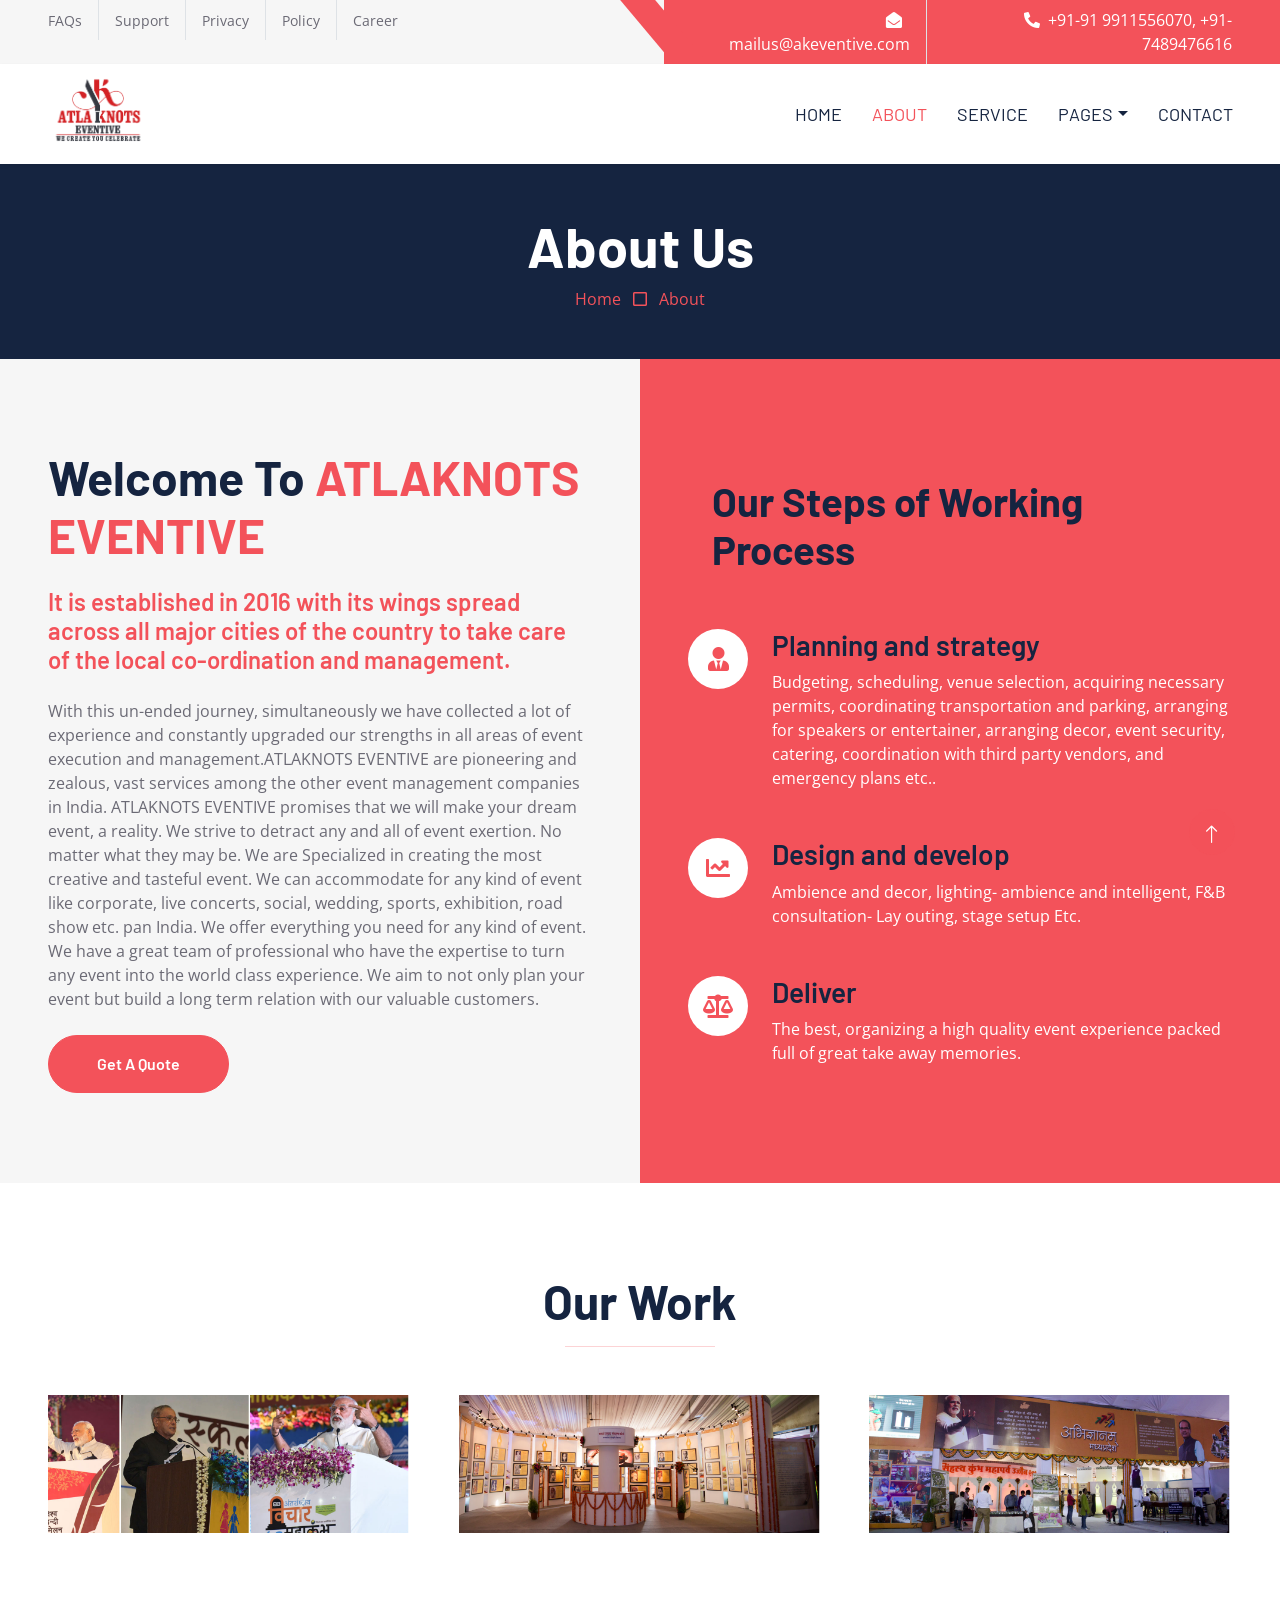
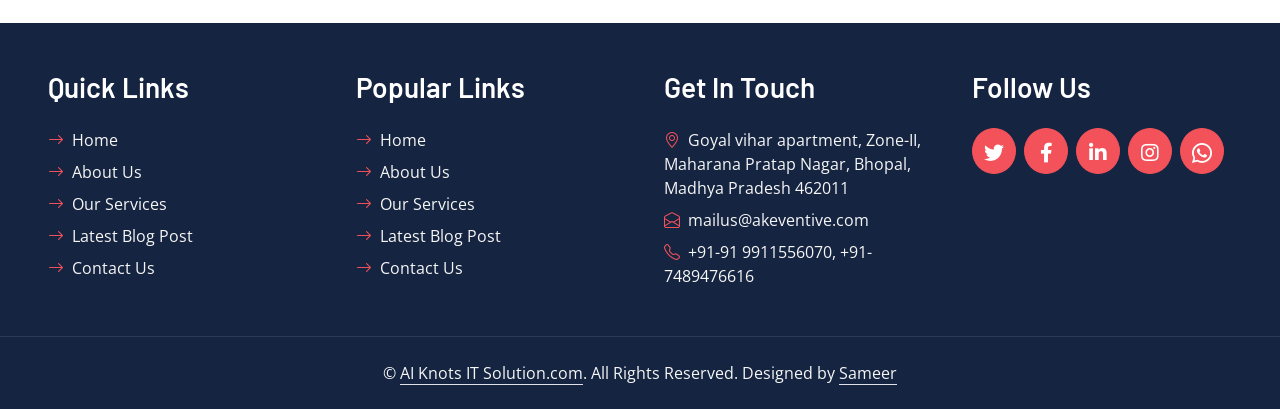
==== about.html @ cf71bf7d "task" ====
<!DOCTYPE html>
<html lang="en">

<head>
    <meta charset="utf-8">
   
    <title>ATLAKNOTS EVENTIVE</title>

    <meta content="width=device-width, initial-scale=1.0" name="viewport">
    
    <!-- Favicon -->
    <link rel="icon" type="image/x-icon" href="img/logo/eventive logo.png">

    <!-- Google Web Fonts -->
    <link rel="preconnect" href="https://fonts.googleapis.com">
    <link rel="preconnect" href="https://fonts.gstatic.com" crossorigin>
    <link href="https://fonts.googleapis.com/css2?family=Barlow:wght@500;600;700&family=Open+Sans:wght@400;600&display=swap" rel="stylesheet"> 

    <!-- Icon Font Stylesheet -->
    <link href="https://cdnjs.cloudflare.com/ajax/libs/font-awesome/5.10.0/css/all.min.css" rel="stylesheet">
    <link href="https://cdn.jsdelivr.net/npm/bootstrap-icons@1.4.1/font/bootstrap-icons.css" rel="stylesheet">

    <!-- Libraries Stylesheet -->
    <link href="lib/owlcarousel/assets/owl.carousel.min.css" rel="stylesheet">

    <!-- Customized Bootstrap Stylesheet -->
    <link href="css/bootstrap.min.css" rel="stylesheet">

    <!-- Template Stylesheet -->
    <link href="css/style.css" rel="stylesheet">
</head>

<div>
    <!-- Topbar Start -->
    <div class="container-fluid bg-secondary ps-5 pe-0 d-none d-lg-block">
        <div class="row gx-0">
            <div class="col-md-6 text-center text-lg-start mb-2 mb-lg-0">
                <div class="d-inline-flex align-items-center">
                    <a class="text-body py-2 pe-3 border-end" href=""><small>FAQs</small></a>
                    <a class="text-body py-2 px-3 border-end" href=""><small>Support</small></a>
                    <a class="text-body py-2 px-3 border-end" href=""><small>Privacy</small></a>
                    <a class="text-body py-2 px-3 border-end" href=""><small>Policy</small></a>
                    <a class="text-body py-2 ps-3" href=""><small>Career</small></a>
                </div>
            </div>
            <div class="col-md-6 text-center text-lg-end">
                <div class="position-relative d-inline-flex align-items-center bg-primary text-white top-shape px-5">
                    <div class="me-3 pe-3 border-end py-2">
                        <p class="m-0"><i class="fa fa-envelope-open me-2"></i>mailus@akeventive.com</p>
                    </div>
                    <div class="py-2">
                        <p class="m-0"><i class="fa fa-phone-alt me-2"></i>+91-91 9911556070,  +91-7489476616</p>
                    </div>
                </div>
            </div>
        </div>
    </div>
    <!-- Topbar End -->

 <!-- Navbar Start -->
 <nav class="navbar navbar-expand-lg bg-white navbar-light shadow-sm px-5 py-3 py-lg-0">
    <a href="index.html" class="navbar-brand p-0">
        <!-- color -->
        <h1 class="m-0 text-uppercase text-primary"><img src="img/logo/eventive logo.png" alt="Logo" height="100px" width="100px">
            <i class=" text-primary me-2"></i></h1>
    </a>
    <button class="navbar-toggler" type="button" data-bs-toggle="collapse" data-bs-target="#navbarCollapse">
        <span class="navbar-toggler-icon"></span>
    </button>
    <div class="collapse navbar-collapse" id="navbarCollapse">
        <div class="navbar-nav ms-auto py-0 me-n3">
            <a href="index.html" class="nav-item nav-link">Home</a>
            <a href="about.html" class="nav-item nav-link active">About</a>
            <a href="service.html" class="nav-item nav-link">Service</a>
            <div class="nav-item dropdown">
                <a href="#" class="nav-link dropdown-toggle" data-bs-toggle="dropdown">Pages</a>
                <div class="dropdown-menu m-0">
                    <a href="blog.html" class="dropdown-item">Blog Grid</a>
                    <a href="detail.html" class="dropdown-item">Blog Detail</a>
                    <a href="feature.html" class="dropdown-item">Features</a>
                    <a href="quote.html" class="dropdown-item">Quote Form</a>
                    <!-- <a href="team.html" class="dropdown-item">The Team</a> -->
                    <!-- <a href="testimonial.html" class="dropdown-item">Testimonial</a> -->
                </div>
            </div>
            <a href="contact.html" class="nav-item nav-link">Contact</a>
        </div>
    </div>
</nav>
<!-- Navbar End -->



    <!-- Page Header Start -->
    <div class="container-fluid bg-dark p-5">
        <div class="row">
            <div class="col-12 text-center">
                <h1 class="display-4 text-white">About Us</h1>
                <a href="">Home</a>
                <i class="far fa-square text-primary px-2"></i>
                <a href="">About</a>
            </div>
        </div>
    </div>
    <!-- Page Header End -->


    <!-- About Start -->
    <div class="container-fluid bg-secondary p-0">
        <div class="row g-0">
            <div class="col-lg-6 py-6 px-5">
                <h1 class="display-5 mb-4">Welcome To <span class="text-primary">ATLAKNOTS EVENTIVE</span></h1>
                <h4 class="text-primary mb-4">  It is established in 2016 with its wings spread across all major cities of the country to take care of the local co-ordination and management. </h4>
                <p class="mb-4"> With this un-ended journey, simultaneously we have collected a lot of experience and constantly upgraded our strengths in all areas of event execution and management.ATLAKNOTS EVENTIVE are pioneering and zealous, vast services among the other event management companies in India. ATLAKNOTS EVENTIVE promises that we will make your dream event, a reality. We strive to detract any and all of event exertion. No matter what they may be. We are Specialized in creating the most creative and tasteful event. We can accommodate for any kind of event like corporate, live concerts, social, wedding, sports, exhibition, road show etc. pan India. We offer everything you need for any kind of event. We have a great team of professional who have the expertise to turn any event into the world class experience. We aim to not only plan your event but build a long term relation with our valuable customers.
                    </p>
                <a href="" class="btn btn-primary py-md-3 px-md-5 rounded-pill">Get A Quote</a>
            </div>
            <div class="col-lg-6">
                <div class="h-100 d-flex flex-column justify-content-center bg-primary p-5">
                    <div class="d-flex text-white mb-5">
                       
                        <div class="ps-4">
                            <h1>Our Steps of Working Process</h1>
                            
                        </div>
                    </div>
                    <div class="d-flex text-white mb-5">
                        <div class="d-flex flex-shrink-0 align-items-center justify-content-center bg-white text-primary rounded-circle mx-auto mb-4" style="width: 60px; height: 60px;">
                            <i class="fa fa-user-tie fs-4"></i>
                        </div>
                        <div class="ps-4">
                            <h3>Planning and strategy</h3>
                            <p class="mb-0">Budgeting, scheduling, venue selection, acquiring necessary permits, coordinating transportation and parking, arranging for speakers or entertainer, arranging decor, event security, catering, coordination with third party vendors, and emergency plans etc..</p>
                        </div>
                    </div>
                    <div class="d-flex text-white mb-5">
                        <div class="d-flex flex-shrink-0 align-items-center justify-content-center bg-white text-primary rounded-circle mx-auto mb-4" style="width: 60px; height: 60px;">
                            <i class="fa fa-chart-line fs-4"></i>
                        </div>
                        <div class="ps-4">
                            <h3>Design and develop</h3>
                            <p class="mb-0">Ambience and decor, lighting- ambience and intelligent, F&B consultation- Lay outing, stage setup Etc.</p>
                        </div>
                    </div>
                    <div class="d-flex text-white">
                        <div class="d-flex flex-shrink-0 align-items-center justify-content-center bg-white text-primary rounded-circle mx-auto mb-4" style="width: 60px; height: 60px;">
                            <i class="fa fa-balance-scale fs-4"></i>
                        </div>
                        <div class="ps-4">
                            <h3>Deliver</h3>
                            <p class="mb-0">The best, organizing a high quality event experience packed full of great take away memories.</p>
                        </div>
                    </div>
                </div>
            </div>
        </div>
    </div>
    <!-- About End -->


    <!-- Team Start -->
    <div class="container-fluid py-6 px-5">
        <div class="text-center mx-auto mb-5" style="max-width: 600px;">
            <h1 class="display-5 mb-0">Our Work</h1>
            <hr class="w-25 mx-auto bg-primary">
        </div>
        <div class="row g-5">
            <div class="col-lg-4">
                <div class="team-item position-relative overflow-hidden">
                    <img class="img-fluid w-100" src="img/team-1.jpg" alt="">
                    
                </div>
            </div>
            <div class="col-lg-4">
                <div class="team-item position-relative overflow-hidden">
                    <img class="img-fluid w-100" src="img/team-2.jpg" alt="">
                   
                </div>
            </div>
            <div class="col-lg-4">
                <div class="team-item position-relative overflow-hidden">
                    <img class="img-fluid w-100" src="img/team-3.jpg" alt="">
                   
                </div>
            </div>
        </div>
    </div>
    <!-- Team End -->
    

    <!-- Footer Start -->
     <div class="container-fluid bg-dark text-secondary p-5 px-sm-3 px-lg-5">
        <div class="row g-5">
            <div class="col-lg-3 col-md-6">
                <h3 class="text-white mb-4">Quick Links</h3>
                <div class="d-flex flex-column justify-content-start">
                    <a class="text-secondary mb-2" href="#"><i class="bi bi-arrow-right text-primary me-2"></i>Home</a>
                    <a class="text-secondary mb-2" href="#"><i class="bi bi-arrow-right text-primary me-2"></i>About Us</a>
                    <a class="text-secondary mb-2" href="#"><i class="bi bi-arrow-right text-primary me-2"></i>Our Services</a>
                    <a class="text-secondary mb-2" href="#"><i class="bi bi-arrow-right text-primary me-2"></i>Latest Blog Post</a>
                    <a class="text-secondary" href="#"><i class="bi bi-arrow-right text-primary me-2"></i>Contact Us</a>
                </div>
            </div>
            <div class="col-lg-3 col-md-6">
                <h3 class="text-white mb-4">Popular Links</h3>
                <div class="d-flex flex-column justify-content-start">
                    <a class="text-secondary mb-2" href="#"><i class="bi bi-arrow-right text-primary me-2"></i>Home</a>
                    <a class="text-secondary mb-2" href="#"><i class="bi bi-arrow-right text-primary me-2"></i>About Us</a>
                    <a class="text-secondary mb-2" href="#"><i class="bi bi-arrow-right text-primary me-2"></i>Our Services</a>
                    <a class="text-secondary mb-2" href="#"><i class="bi bi-arrow-right text-primary me-2"></i>Latest Blog Post</a>
                    <a class="text-secondary" href="#"><i class="bi bi-arrow-right text-primary me-2"></i>Contact Us</a>
                </div>
            </div>
            <div class="col-lg-3 col-md-6">
                <h3 class="text-white mb-4">Get In Touch</h3>
                <p class="mb-2"><i class="bi bi-geo-alt text-primary me-2"></i>Goyal vihar apartment, Zone-II, Maharana Pratap Nagar, Bhopal, Madhya Pradesh 462011</p>
                <p class="mb-2"><i class="bi bi-envelope-open text-primary me-2"></i>mailus@akeventive.com</p>
                <p class="mb-0"><i class="bi bi-telephone text-primary me-2"></i>+91-91 9911556070, +91-7489476616</p>
            </div>
            <div class="col-lg-3 col-md-6">
                <h3 class="text-white mb-4">Follow Us</h3>
                <div class="d-flex">
                    <a class="btn btn-lg btn-primary btn-lg-square rounded-circle me-2" href="https://x.com/AKEventive?t=IbPbXKBe7FyrYY1cG4PMDA&s=01"><i class="fab fa-twitter fw-normal"></i></a>
                    <a class="btn btn-lg btn-primary btn-lg-square rounded-circle me-2" href=" https://www.facebook.com/profile.php?id=61555840487073&mibextid=ZbWKwL"><i class="fab fa-facebook-f fw-normal"></i></a>
                    <a class="btn btn-lg btn-primary btn-lg-square rounded-circle me-2" href="https://www.linkedin.com/in/atlaknots-eventive-129ba02b2"><i class="fab fa-linkedin-in fw-normal"></i></a>
                    <a class="btn btn-lg btn-primary btn-lg-square rounded-circle me-2" href="https://www.instagram.com/atlaknotseventive/"><i class="fab fa-instagram fw-normal"></i></a> 
                    <a class="btn btn-lg btn-primary btn-lg-square rounded-circle me-2" href="https://wa.me/91 9911556070?text="><i class="bi bi-whatsapp fw-normal"></i></a>
                </div>
            </div>
        </div>
    </div>
    <div class="container-fluid bg-dark text-secondary text-center border-top py-4 px-5" style="border-color: rgba(256, 256, 256, .1) !important;">
        <p class="m-0">&copy; <a class="text-secondary border-bottom" href="https://aiknotsit.com">AI Knots IT Solution.com</a>. All Rights Reserved. Designed by <a class="text-secondary border-bottom" href="samudd246@gmail.com">Sameer</a></p>
    </div>
    <!-- Footer End -->


    <!-- Back to Top -->
    <a href="#" class="btn btn-lg btn-primary btn-lg-square rounded-circle back-to-top"><i class="bi bi-arrow-up"></i></a>


    <!-- JavaScript Libraries -->
    <script src="https://code.jquery.com/jquery-3.4.1.min.js"></script>
    <script src="https://cdn.jsdelivr.net/npm/bootstrap@5.0.0/dist/js/bootstrap.bundle.min.js"></script>
    <script src="lib/easing/easing.min.js"></script>
    <script src="lib/waypoints/waypoints.min.js"></script>
    <script src="lib/owlcarousel/owl.carousel.min.js"></script>

    <!-- Template Javascript -->
    <script src="js/main.js"></script>
</body>

</html>
---- css/style.css ----
/********** Template CSS **********/
:root {
    --primary: #F3525A;
    --secondary: #F6F6F6;
    --light: #FFFFFF;
    --dark: #152440;
}







/* Image Animation & Fix */
.image-zoom {
    transition: all 0.8s ease;
    transform: scale(1.05);
}

.image-zoom:hover {
    transform: scale(1.12);
    filter: brightness(1.1);
}

/* Optional: Subtle load animation */
@keyframes imageLoad {
    from {
        opacity: 0;
        transform: scale(1.15);
    }
    to {
        opacity: 1;
        transform: scale(1.05);
    }
}

.image-zoom {
    animation: imageLoad 1.2s ease forwards;
}


h1,
h2,
.font-weight-bold {
    font-weight: 700 !important;
}

h3,
h4,
.font-weight-semi-bold {
    font-weight: 600 !important;
}

h5,
h6,
.font-weight-medium {
    font-weight: 500 !important;
}

.pt-6 {
    padding-top: 90px;
}

.pb-6 {
    padding-bottom: 90px;
}

.py-6 {
    padding-top: 90px;
    padding-bottom: 90px;
}

.btn {
    font-family: 'Barlow', sans-serif;
    font-weight: 600;
    transition: .5s;
}

.btn-primary {
    color: #FFFFFF;
}

.btn-square {
    width: 36px;
    height: 36px;
}

.btn-sm-square {
    width: 28px;
    height: 28px;
}

.btn-lg-square {
    width: 46px;
    height: 46px;
}

.btn-square,
.btn-sm-square,
.btn-lg-square {
    padding-left: 0;
    padding-right: 0;
    text-align: center;
}

.back-to-top {
    position: fixed;
    display: none;
    right: 45px;
    bottom: 45px;
    z-index: 99;
}

.top-shape::before {
    position: absolute;
    content: "";
    width: 35px;
    height: 100%;
    top: 0;
    left: -17px;
    background: var(--primary);
    transform: skew(40deg);
}

.navbar-light .navbar-nav .nav-link {
    font-family: 'Barlow', sans-serif;
    padding: 35px 15px;
    font-size: 18px;
    text-transform: uppercase;
    color: var(--dark);
    outline: none;
    transition: .5s;
}

.sticky-top.navbar-light .navbar-nav .nav-link {
    padding: 20px 15px;
}

.navbar-light .navbar-nav .nav-link:hover,
.navbar-light .navbar-nav .nav-link.active {
    color: var(--primary);
}

@media (max-width: 991.98px) {
    .navbar-light .navbar-nav .nav-link  {
        padding: 10px 0;
    }
}

.carousel-caption {
    top: 0;
    left: 0;
    right: 0;
    bottom: 0;
    background: rgba(21, 36, 64, .7);
    z-index: 1;
}

@media (max-width: 576px) {
    .carousel-caption h5 {
        font-size: 14px;
        font-weight: 500 !important;
    }

    .carousel-caption h1 {
        font-size: 30px;
        font-weight: 600 !important;
    }
}

.carousel-control-prev,
.carousel-control-next {
    width: 10%;
}

.carousel-control-prev-icon,
.carousel-control-next-icon {
    width: 3rem;
    height: 3rem;
}

.service-item {
    position: relative;
    overflow: hidden;
    height: 350px;
    display: flex;
    flex-direction: column;
    align-items: center;
    justify-content: center;
    transition: .3s;
}

.service-item::after {
    position: absolute;
    content: "";
    width: 100%;
    height: 50px;
    bottom: -50px;
    left: 0;
    background: var(--light);
    border-radius: 100% 100% 0 0;
    box-shadow: 0px -10px 5px #EEEEEE;
    transition: .5s;
}

.service-item:hover::after {
    bottom: -25px;
}

.service-item p {
    transition: .3s;
}

.service-item:hover p {
    margin-bottom: 25px !important;
}

.team-item img {
    transform: scale(1.15);
    margin-left: -30px;
    transition: .5s;
}

.team-item:hover img {
    margin-left: 0;
}

.team-item .team-text {
    left: -100%;
    transition: .5s;
}

.team-item .team-text::after {
    position: absolute;
    content: "";
    width: 0;
    height: 0;
    top: 50%;
    right: -60px;
    margin-top: -30px;
    border: 30px solid;
    border-color: transparent transparent transparent var(--primary);
}

.team-item:hover .team-text {
    left: 0;
}

.testimonial-carousel .owl-nav {
    margin-top: 30px;
    display: flex;
    justify-content: start;
}

.testimonial-carousel .owl-nav .owl-prev,
.testimonial-carousel .owl-nav .owl-next{
    position: relative;
    margin: 0 5px;
    width: 45px;
    height: 45px;
    display: flex;
    align-items: center;
    justify-content: center;
    color: #FFFFFF;
    background: var(--primary);
    font-size: 22px;
    border-radius: 45px;
    transition: .5s;
}

.testimonial-carousel .owl-nav .owl-prev:hover,
.testimonial-carousel .owl-nav .owl-next:hover {
    color: var(--dark);
}

.testimonial-carousel .owl-item img {
    width: 90px;
    height: 90px;
}

.blog-item img {
    transition: .5s;
}

.blog-item:hover img {
    transform: scale(1.1);
}
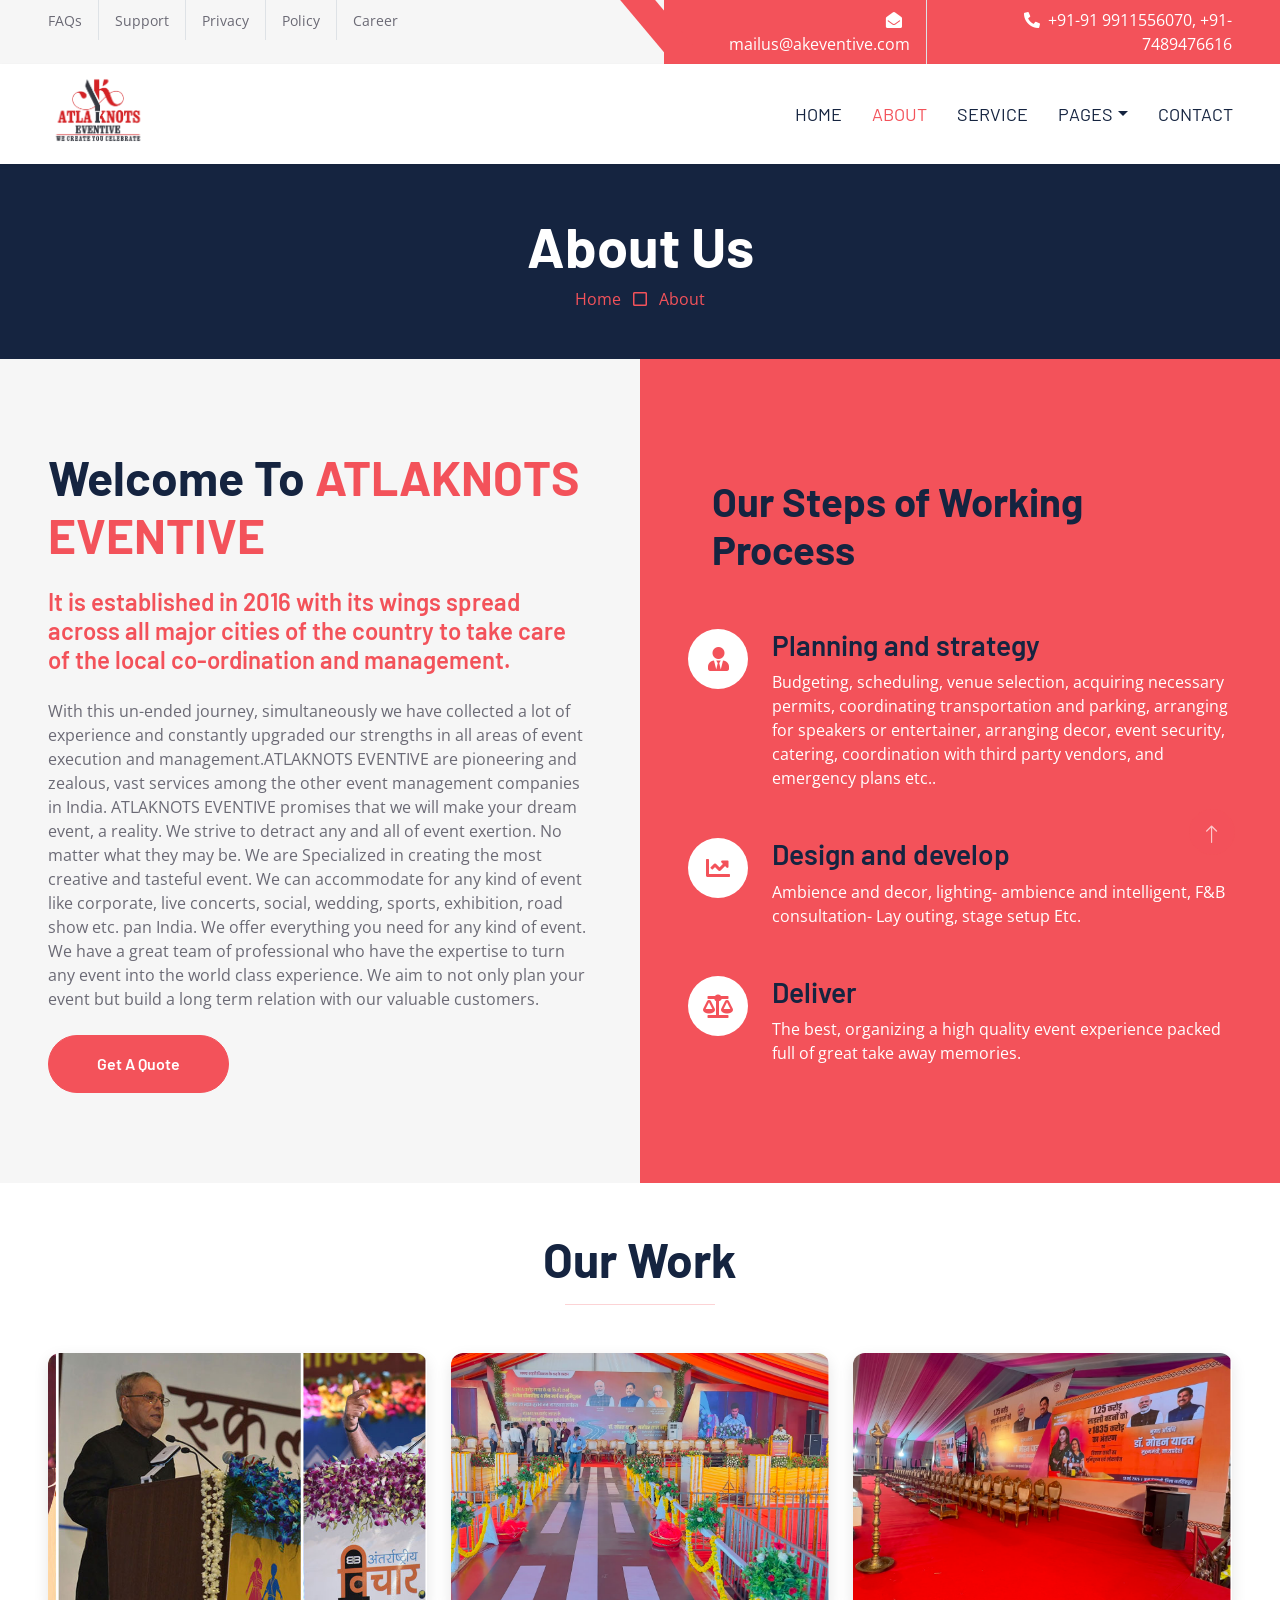
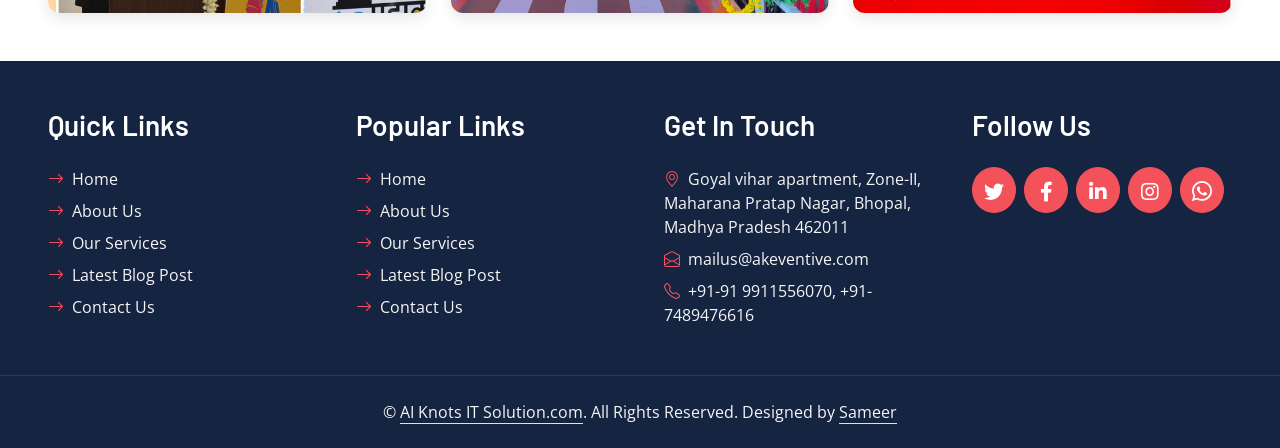
==== commit 7bf41515: "task" ====
--- a/about.html
+++ b/about.html
@@ -159,32 +159,137 @@
 
 
     <!-- Team Start -->
-    <div class="container-fluid py-6 px-5">
+    <style>
+        .work-section {
+            padding: 70px 0;
+        }
+        
+        .work-img {
+            height: 260px;           /* Size chota kiya */
+            object-fit: cover;
+            transition: all 0.4s ease;
+            cursor: pointer;
+            width: 100%;
+        }
+        
+        .team-item {
+            transition: all 0.4s ease;
+            border-radius: 12px;
+            overflow: hidden;
+            box-shadow: 0 5px 15px rgba(0, 0, 0, 0.1);
+        }
+        
+        .team-item:hover {
+            transform: translateY(-10px);
+            box-shadow: 0 15px 30px rgba(0, 0, 0, 0.15);
+        }
+        
+        .work-img:hover {
+            transform: scale(1.07);
+            filter: brightness(0.85);
+        }
+        
+        .overlay {
+            position: absolute;
+            top: 0;
+            left: 0;
+            right: 0;
+            bottom: 0;
+            background: rgba(0, 0, 0, 0.55);
+            display: none;
+            align-items: center;
+            justify-content: center;
+            transition: all 0.4s ease;
+        }
+        
+        .team-item:hover .overlay {
+            display: flex;
+        }
+        
+        .modal-content {
+            background: transparent;
+            border: none;
+        }
+    </style>
+</head>
+<body>
+
+    <!-- Our Work Section -->
+    <div class="work-section container-fluid py-5 px-4 px-md-5">
         <div class="text-center mx-auto mb-5" style="max-width: 600px;">
             <h1 class="display-5 mb-0">Our Work</h1>
             <hr class="w-25 mx-auto bg-primary">
         </div>
-        <div class="row g-5">
-            <div class="col-lg-4">
+
+        <div class="row g-4">
+            <!-- Image 1 -->
+            <div class="col-lg-4 col-md-6">
                 <div class="team-item position-relative overflow-hidden">
-                    <img class="img-fluid w-100" src="img/team-1.jpg" alt="">
+                    <img class="img-fluid work-img" 
+                         src="img/team-1.jpg" 
+                         alt="Project 1"
+                         data-bs-toggle="modal" 
+                         data-bs-target="#imageModal"
+                         data-src="img/team-1.jpg">
+                   
+                </div>
+            </div>
+
+            <!-- Image 2 -->
+            <div class="col-lg-4 col-md-6">
+                <div class="team-item position-relative overflow-hidden">
+                    <img class="img-fluid work-img" 
+                         src="img/logo/chandarwatiganj.jpg.jpeg" 
+                         alt="Project 2"
+                         data-bs-toggle="modal" 
+                         data-bs-target="#imageModal"
+                         data-src="img/logo/chandarwatiganj.jpg.jpeg">
                     
                 </div>
             </div>
-            <div class="col-lg-4">
+
+            <!-- Image 3 -->
+            <div class="col-lg-4 col-md-6">
                 <div class="team-item position-relative overflow-hidden">
-                    <img class="img-fluid w-100" src="img/team-2.jpg" alt="">
-                   
-                </div>
-            </div>
-            <div class="col-lg-4">
-                <div class="team-item position-relative overflow-hidden">
-                    <img class="img-fluid w-100" src="img/team-3.jpg" alt="">
-                   
-                </div>
-            </div>
-        </div>
-    </div>
+                    <img class="img-fluid work-img" 
+                         src="img/logo/ladlibhena2.jpeg" 
+                         alt="Project 3"
+                         data-bs-toggle="modal" 
+                         data-bs-target="#imageModal"
+                         data-src="img/logo/ladlibhena2.jpeg">
+                    
+                </div>
+            </div>
+        </div>
+    </div>
+
+    <!-- Image Modal -->
+    <div class="modal fade" id="imageModal" tabindex="-1">
+        <div class="modal-dialog modal-xl modal-dialog-centered">
+            <div class="modal-content">
+                <div class="modal-body position-relative">
+                    <button type="button" class="btn-close btn-close-white position-absolute top-0 end-0 m-4" 
+                            data-bs-dismiss="modal" aria-label="Close" style="z-index: 10;"></button>
+                    <img id="modalImage" src="" class="img-fluid w-100 rounded" alt="">
+                </div>
+            </div>
+        </div>
+    </div>
+
+    <!-- Bootstrap JS -->
+    <script src="https://cdn.jsdelivr.net/npm/bootstrap@5.3.3/dist/js/bootstrap.bundle.min.js"></script>
+    
+    <script>
+        document.addEventListener("DOMContentLoaded", function () {
+            const modalImage = document.getElementById('modalImage');
+
+            document.querySelectorAll('.work-img').forEach(img => {
+                img.addEventListener('click', function () {
+                    modalImage.src = this.getAttribute('data-src');
+                });
+            });
+        });
+    </script>
     <!-- Team End -->
     
 
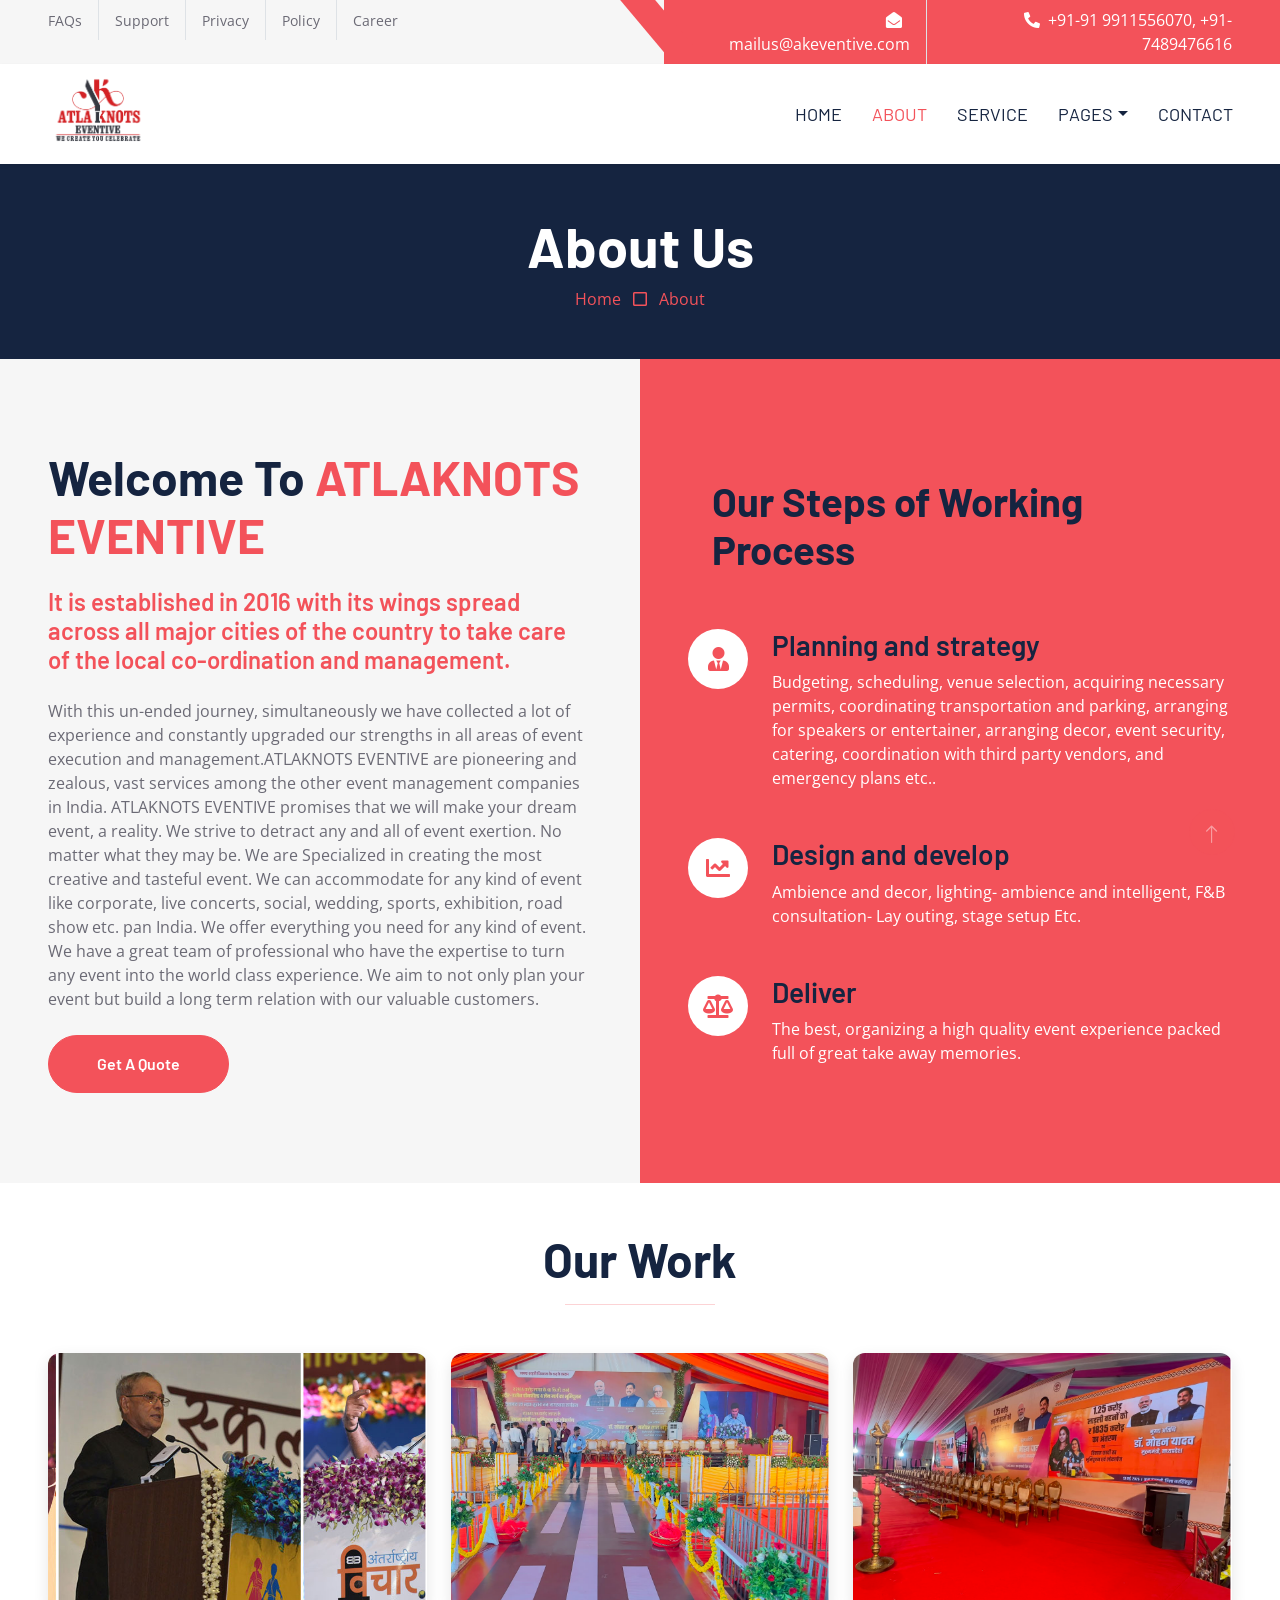
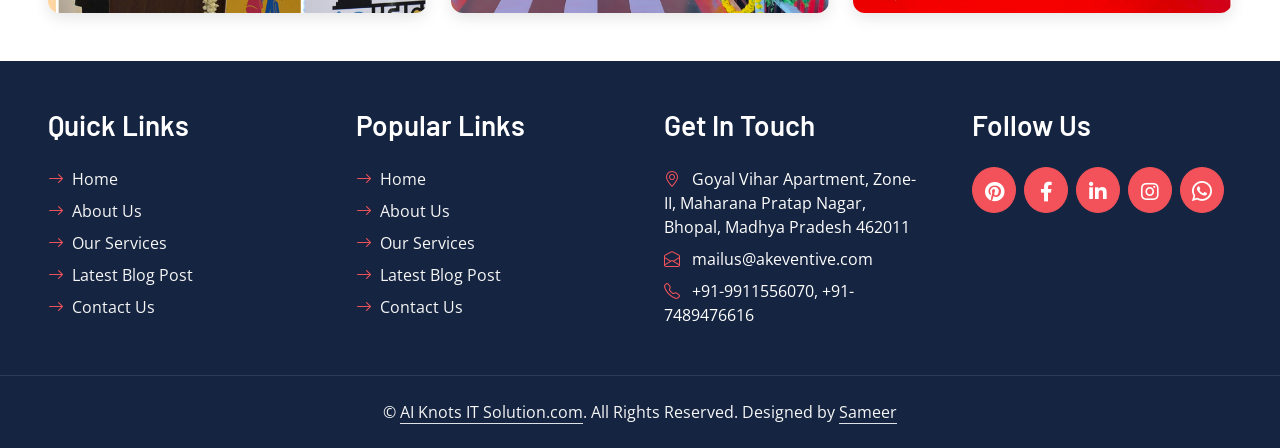
==== commit f8c6887b: "task" ====
--- a/about.html
+++ b/about.html
@@ -58,7 +58,7 @@
     <!-- Topbar End -->
 
  <!-- Navbar Start -->
- <nav class="navbar navbar-expand-lg bg-white navbar-light shadow-sm px-5 py-3 py-lg-0">
+<nav class="navbar navbar-expand-lg bg-white navbar-light shadow-sm px-5 py-3 py-lg-0">
     <a href="index.html" class="navbar-brand p-0">
         <!-- color -->
         <h1 class="m-0 text-uppercase text-primary"><img src="img/logo/eventive logo.png" alt="Logo" height="100px" width="100px">
@@ -69,7 +69,7 @@
     </button>
     <div class="collapse navbar-collapse" id="navbarCollapse">
         <div class="navbar-nav ms-auto py-0 me-n3">
-            <a href="index.html" class="nav-item nav-link">Home</a>
+            <a href="index.html" class="nav-item nav-link ">Home</a>
             <a href="about.html" class="nav-item nav-link active">About</a>
             <a href="service.html" class="nav-item nav-link">Service</a>
             <div class="nav-item dropdown">
@@ -277,7 +277,7 @@
     </div>
 
     <!-- Bootstrap JS -->
-    <script src="https://cdn.jsdelivr.net/npm/bootstrap@5.3.3/dist/js/bootstrap.bundle.min.js"></script>
+    <!-- <script src="https://cdn.jsdelivr.net/npm/bootstrap@5.3.3/dist/js/bootstrap.bundle.min.js"></script> -->
     
     <script>
         document.addEventListener("DOMContentLoaded", function () {
@@ -294,7 +294,7 @@
     
 
     <!-- Footer Start -->
-     <div class="container-fluid bg-dark text-secondary p-5 px-sm-3 px-lg-5">
+    <div class="container-fluid bg-dark text-secondary p-5 px-sm-3 px-lg-5">
         <div class="row g-5">
             <div class="col-lg-3 col-md-6">
                 <h3 class="text-white mb-4">Quick Links</h3>
@@ -316,20 +316,43 @@
                     <a class="text-secondary" href="#"><i class="bi bi-arrow-right text-primary me-2"></i>Contact Us</a>
                 </div>
             </div>
-            <div class="col-lg-3 col-md-6">
-                <h3 class="text-white mb-4">Get In Touch</h3>
-                <p class="mb-2"><i class="bi bi-geo-alt text-primary me-2"></i>Goyal vihar apartment, Zone-II, Maharana Pratap Nagar, Bhopal, Madhya Pradesh 462011</p>
-                <p class="mb-2"><i class="bi bi-envelope-open text-primary me-2"></i>mailus@akeventive.com</p>
-                <p class="mb-0"><i class="bi bi-telephone text-primary me-2"></i>+91-91 9911556070, +91-7489476616</p>
-            </div>
+          <div class="col-lg-3 col-md-6">
+    <h3 class="text-white mb-4">Get In Touch</h3>
+
+    <p class="mb-2">
+        <i class="bi bi-geo-alt text-primary me-2"></i>
+        <a href="https://maps.google.com/?q=Goyal+Vihar+Apartment+Zone-II+Maharana+Pratap+Nagar+Bhopal+Madhya+Pradesh+462011"
+           target="_blank"
+           class="text-decoration-none text-white">
+            Goyal Vihar Apartment, Zone-II, Maharana Pratap Nagar, Bhopal, Madhya Pradesh 462011
+        </a>
+    </p>
+
+    <p class="mb-2">
+        <i class="bi bi-envelope-open text-primary me-2"></i>
+        <a href="mailto:mailus@akeventive.com" class="text-white">
+            mailus@akeventive.com
+        </a>
+    </p>
+
+    <p class="mb-0">
+        <i class="bi bi-telephone text-primary me-2"></i>
+        <a href="tel:+919911556070" class="text-white">+91-9911556070</a>,
+        <a href="tel:+917489476616" class="text-white">+91-7489476616</a>
+    </p>
+</div>
             <div class="col-lg-3 col-md-6">
                 <h3 class="text-white mb-4">Follow Us</h3>
                 <div class="d-flex">
-                    <a class="btn btn-lg btn-primary btn-lg-square rounded-circle me-2" href="https://x.com/AKEventive?t=IbPbXKBe7FyrYY1cG4PMDA&s=01"><i class="fab fa-twitter fw-normal"></i></a>
-                    <a class="btn btn-lg btn-primary btn-lg-square rounded-circle me-2" href=" https://www.facebook.com/profile.php?id=61555840487073&mibextid=ZbWKwL"><i class="fab fa-facebook-f fw-normal"></i></a>
-                    <a class="btn btn-lg btn-primary btn-lg-square rounded-circle me-2" href="https://www.linkedin.com/in/atlaknots-eventive-129ba02b2"><i class="fab fa-linkedin-in fw-normal"></i></a>
-                    <a class="btn btn-lg btn-primary btn-lg-square rounded-circle me-2" href="https://www.instagram.com/atlaknotseventive/"><i class="fab fa-instagram fw-normal"></i></a> 
-                    <a class="btn btn-lg btn-primary btn-lg-square rounded-circle me-2" href="https://wa.me/91 9911556070?text="><i class="bi bi-whatsapp fw-normal"></i></a>
+                    <a class="btn btn-lg btn-primary btn-lg-square rounded-circle me-2" href="https://in.pinterest.com/atlaknotseventive/"><i class="fab fa-pinterest fw-normal"></i></a>
+                    <a class="btn btn-lg btn-primary btn-lg-square rounded-circle me-2" href="https://www.facebook.com/people/Atla-Knots-Eventive/61582986326755/"><i class="fab fa-facebook-f fw-normal"></i></a>
+                    <a class="btn btn-lg btn-primary btn-lg-square rounded-circle me-2" href="https://www.linkedin.com/company/atlaknots-eventive/?viewAsMember=true"><i class="fab fa-linkedin-in fw-normal"></i></a>
+                    <a class="btn btn-lg btn-primary btn-lg-square rounded-circle me-2" href="https://www.instagram.com/atla.knots/"><i class="fab fa-instagram fw-normal"></i></a> 
+    <a class="btn btn-lg btn-primary btn-lg-square rounded-circle me-2"
+   href="https://wa.me/919911556070?text=Hello%20Sir%2C%0A%0AI%20would%20like%20to%20inquire%20about%20your%20event%20planning%20services.%20Please%20share%20your%20packages%20and%20availability.%0A%0AThank%20you%21"
+   target="_blank">
+   <i class="bi bi-whatsapp fw-normal"></i>
+</a>
                 </div>
             </div>
         </div>
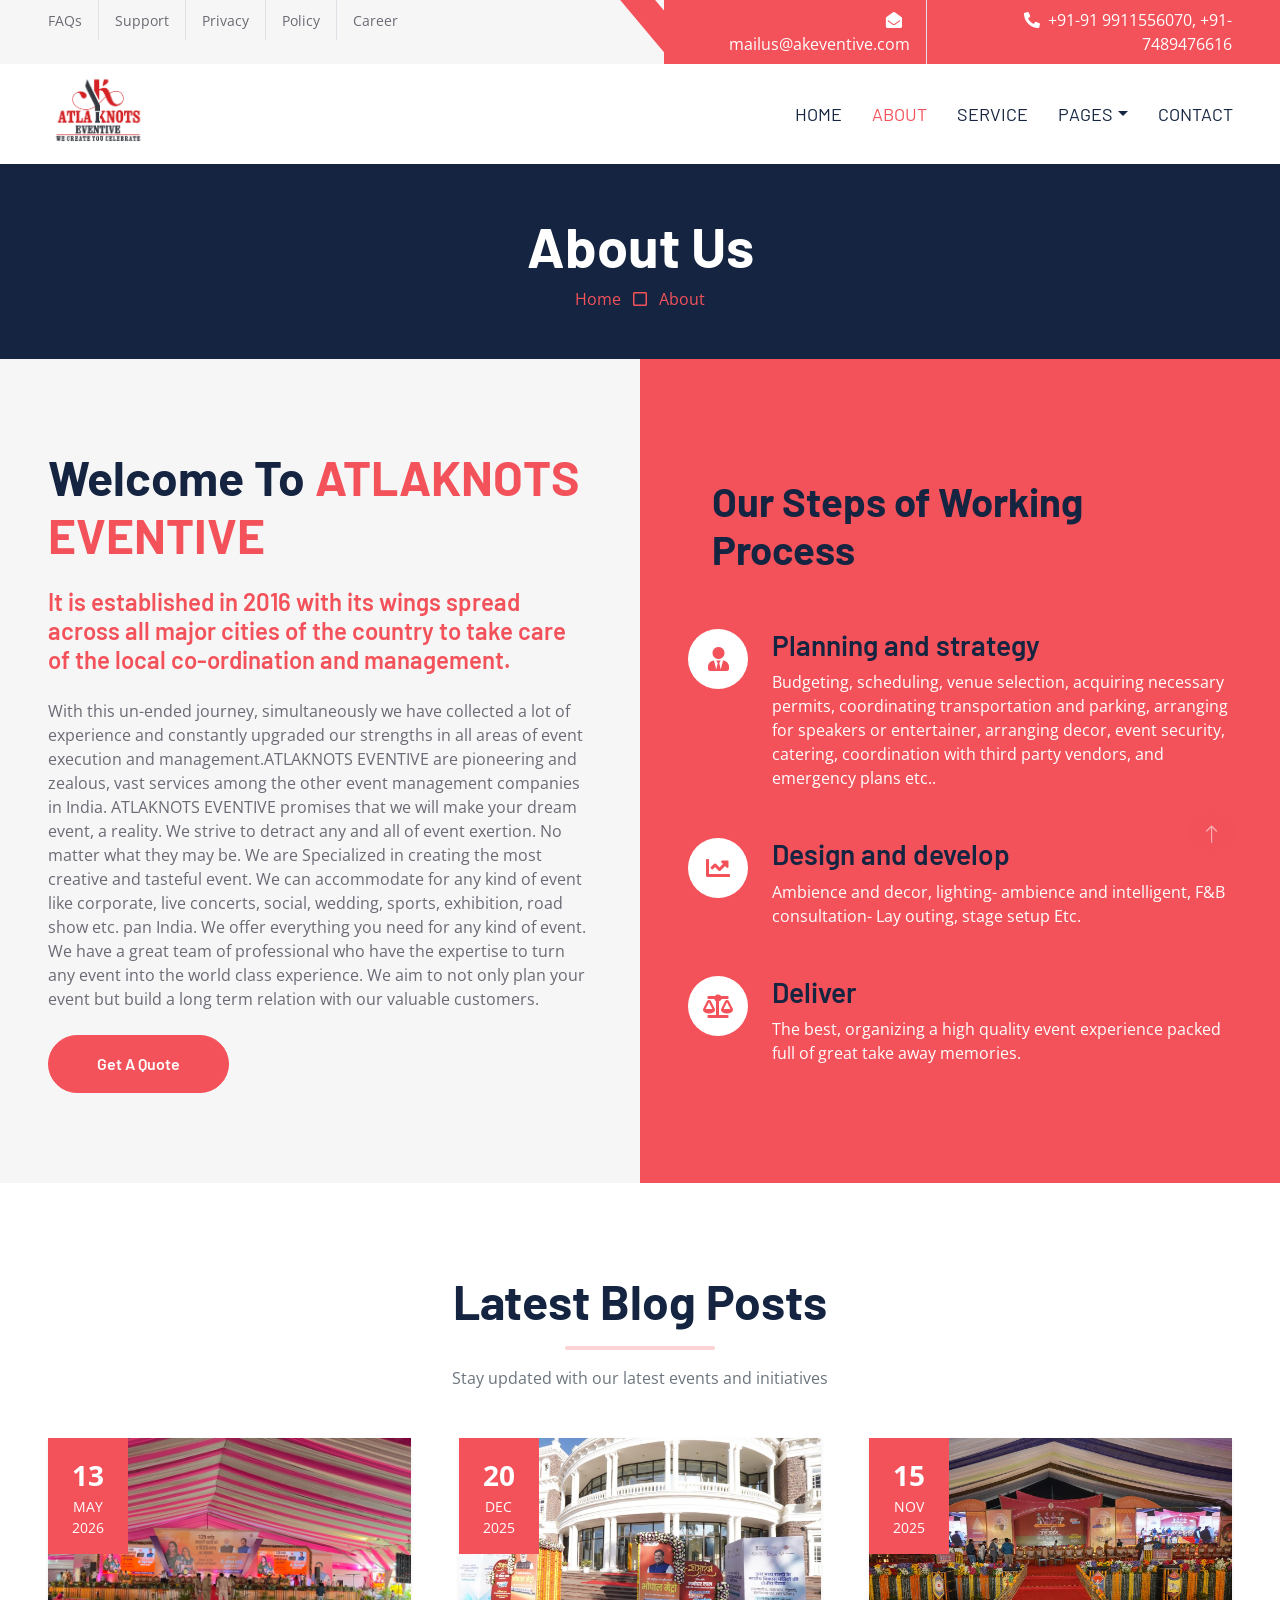
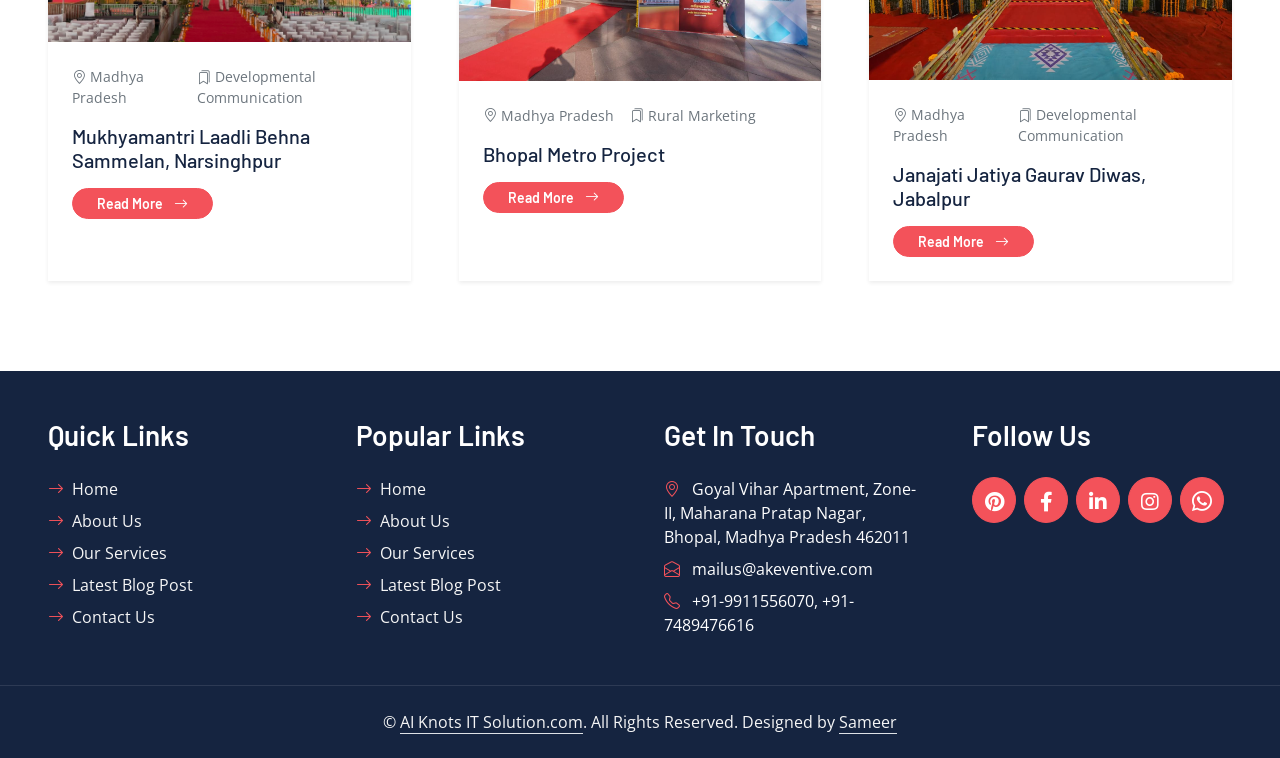
==== commit b1e4a68a: "task" ====
--- a/about.html
+++ b/about.html
@@ -215,53 +215,109 @@
 <body>
 
     <!-- Our Work Section -->
-    <div class="work-section container-fluid py-5 px-4 px-md-5">
-        <div class="text-center mx-auto mb-5" style="max-width: 600px;">
-            <h1 class="display-5 mb-0">Our Work</h1>
-            <hr class="w-25 mx-auto bg-primary">
-        </div>
-
-        <div class="row g-4">
-            <!-- Image 1 -->
-            <div class="col-lg-4 col-md-6">
-                <div class="team-item position-relative overflow-hidden">
-                    <img class="img-fluid work-img" 
-                         src="img/team-1.jpg" 
-                         alt="Project 1"
-                         data-bs-toggle="modal" 
-                         data-bs-target="#imageModal"
-                         data-src="img/team-1.jpg">
-                   
-                </div>
-            </div>
-
-            <!-- Image 2 -->
-            <div class="col-lg-4 col-md-6">
-                <div class="team-item position-relative overflow-hidden">
-                    <img class="img-fluid work-img" 
-                         src="img/logo/chandarwatiganj.jpg.jpeg" 
-                         alt="Project 2"
-                         data-bs-toggle="modal" 
-                         data-bs-target="#imageModal"
-                         data-src="img/logo/chandarwatiganj.jpg.jpeg">
-                    
-                </div>
-            </div>
-
-            <!-- Image 3 -->
-            <div class="col-lg-4 col-md-6">
-                <div class="team-item position-relative overflow-hidden">
-                    <img class="img-fluid work-img" 
-                         src="img/logo/ladlibhena2.jpeg" 
-                         alt="Project 3"
-                         data-bs-toggle="modal" 
-                         data-bs-target="#imageModal"
-                         data-src="img/logo/ladlibhena2.jpeg">
-                    
-                </div>
-            </div>
-        </div>
-    </div>
+   <div class="container-fluid py-6 px-5 bg-light">
+    <div class="text-center mx-auto mb-5" style="max-width: 600px;">
+        <h1 class="display-5 mb-0 fw-bold">Latest Blog Posts</h1>
+        <hr class="w-25 mx-auto bg-primary border-0" style="height: 4px; border-radius: 2px;">
+        <p class="text-muted mt-3">Stay updated with our latest events and initiatives</p>
+    </div>
+
+    <div class="row g-5">
+        <!-- Blog Item 1 -->
+        <div class="col-lg-4 col-md-6">
+            <div class="blog-item h-100 shadow-sm bg-white rounded-4 overflow-hidden transition-all">
+                <div class="position-relative overflow-hidden">
+                    <img class="img-fluid blog-img" 
+                         src="./img/logo/ladli bhena.jpeg" 
+                         alt="Shri Ram Katha">
+                    <div class="blog-date position-absolute top-0 start-0 bg-primary text-white text-center py-3 px-4">
+                        <span class="d-block fs-3 fw-bold">13</span>
+                        <span class="d-block text-uppercase small">MAY</span>
+                        <span class="d-block small">2026</span>
+                    </div>
+                </div>
+                
+                <div class="p-4">
+                    <div class="d-flex gap-3 mb-3">
+                        <small class="text-muted"><i class="bi bi-geo-alt me-1"></i>Madhya Pradesh</small>
+                        <small class="text-muted"><i class="bi bi-bookmarks me-1"></i>Developmental Communication</small>
+                    </div>
+                    
+                    <a href="detail.html?id=1" class="blog-title h5 fw-semibold text-decoration-none text-dark d-block mb-3">
+                        Mukhyamantri Laadli Behna Sammelan, Narsinghpur
+                    </a>
+                    
+                    <a href="detail.html?id=1" class="btn btn-primary btn-sm rounded-pill px-4">
+                        Read More <i class="bi bi-arrow-right ms-2"></i>
+                    </a>
+                </div>
+            </div>
+        </div>
+
+        <!-- Blog Item 2 -->
+        <div class="col-lg-4 col-md-6">
+            <div class="blog-item h-100 shadow-sm bg-white rounded-4 overflow-hidden transition-all">
+                <div class="position-relative overflow-hidden">
+                    <img class="img-fluid blog-img" 
+                         src="img/logo/matro.jpeg" 
+                         alt="Kisan Sammelan">
+                    <div class="blog-date position-absolute top-0 start-0 bg-primary text-white text-center py-3 px-4">
+                        <span class="d-block fs-3 fw-bold">20</span>
+                        <span class="d-block text-uppercase small">DEC</span>
+                        <span class="d-block small">2025</span>
+                    </div>
+                </div>
+                
+                <div class="p-4">
+                    <div class="d-flex gap-3 mb-3">
+                        <small class="text-muted"><i class="bi bi-geo-alt me-1"></i>Madhya Pradesh</small>
+                        <small class="text-muted"><i class="bi bi-bookmarks me-1"></i>Rural Marketing</small>
+                    </div>
+                    
+                    <a href="detail.html?id=2" 
+                       class="blog-title h5 fw-semibold text-decoration-none text-dark d-block mb-3">
+Bhopal Metro Project
+                    </a>
+                    
+                    <a href="detail.html?id=2" class="btn btn-primary btn-sm rounded-pill px-4">
+                        Read More <i class="bi bi-arrow-right ms-2"></i>
+                    </a>
+                </div>
+            </div>
+        </div>
+
+        <!-- Blog Item 3 -->
+        <div class="col-lg-4 col-md-6">
+            <div class="blog-item h-100 shadow-sm bg-white rounded-4 overflow-hidden transition-all">
+                <div class="position-relative overflow-hidden">
+                    <img class="img-fluid blog-img" 
+                         src="./img/logo/janjatoigoravdiwas.jpg" 
+                         alt="Janajati Gaurav Diwas">
+                    <div class="blog-date position-absolute top-0 start-0 bg-primary text-white text-center py-3 px-4">
+                        <span class="d-block fs-3 fw-bold">15</span>
+                        <span class="d-block text-uppercase small">NOV</span>
+                        <span class="d-block small">2025</span>
+                    </div>
+                </div>
+                
+                <div class="p-4">
+                    <div class="d-flex gap-3 mb-3">
+                        <small class="text-muted"><i class="bi bi-geo-alt me-1"></i>Madhya Pradesh</small>
+                        <small class="text-muted"><i class="bi bi-bookmarks me-1"></i>Developmental Communication</small>
+                    </div>
+                    
+                    <a href="detail.html?id=3" class="blog-title h5 fw-semibold text-decoration-none text-dark d-block mb-3">
+                        Janajati Jatiya Gaurav Diwas, Jabalpur
+                    </a>
+                    
+                    <a href="detail.html?id=3" class="btn btn-primary btn-sm rounded-pill px-4">
+                        Read More <i class="bi bi-arrow-right ms-2"></i>
+                    </a>
+                </div>
+            </div>
+        </div>
+    </div>
+</div>
 
     <!-- Image Modal -->
     <div class="modal fade" id="imageModal" tabindex="-1">
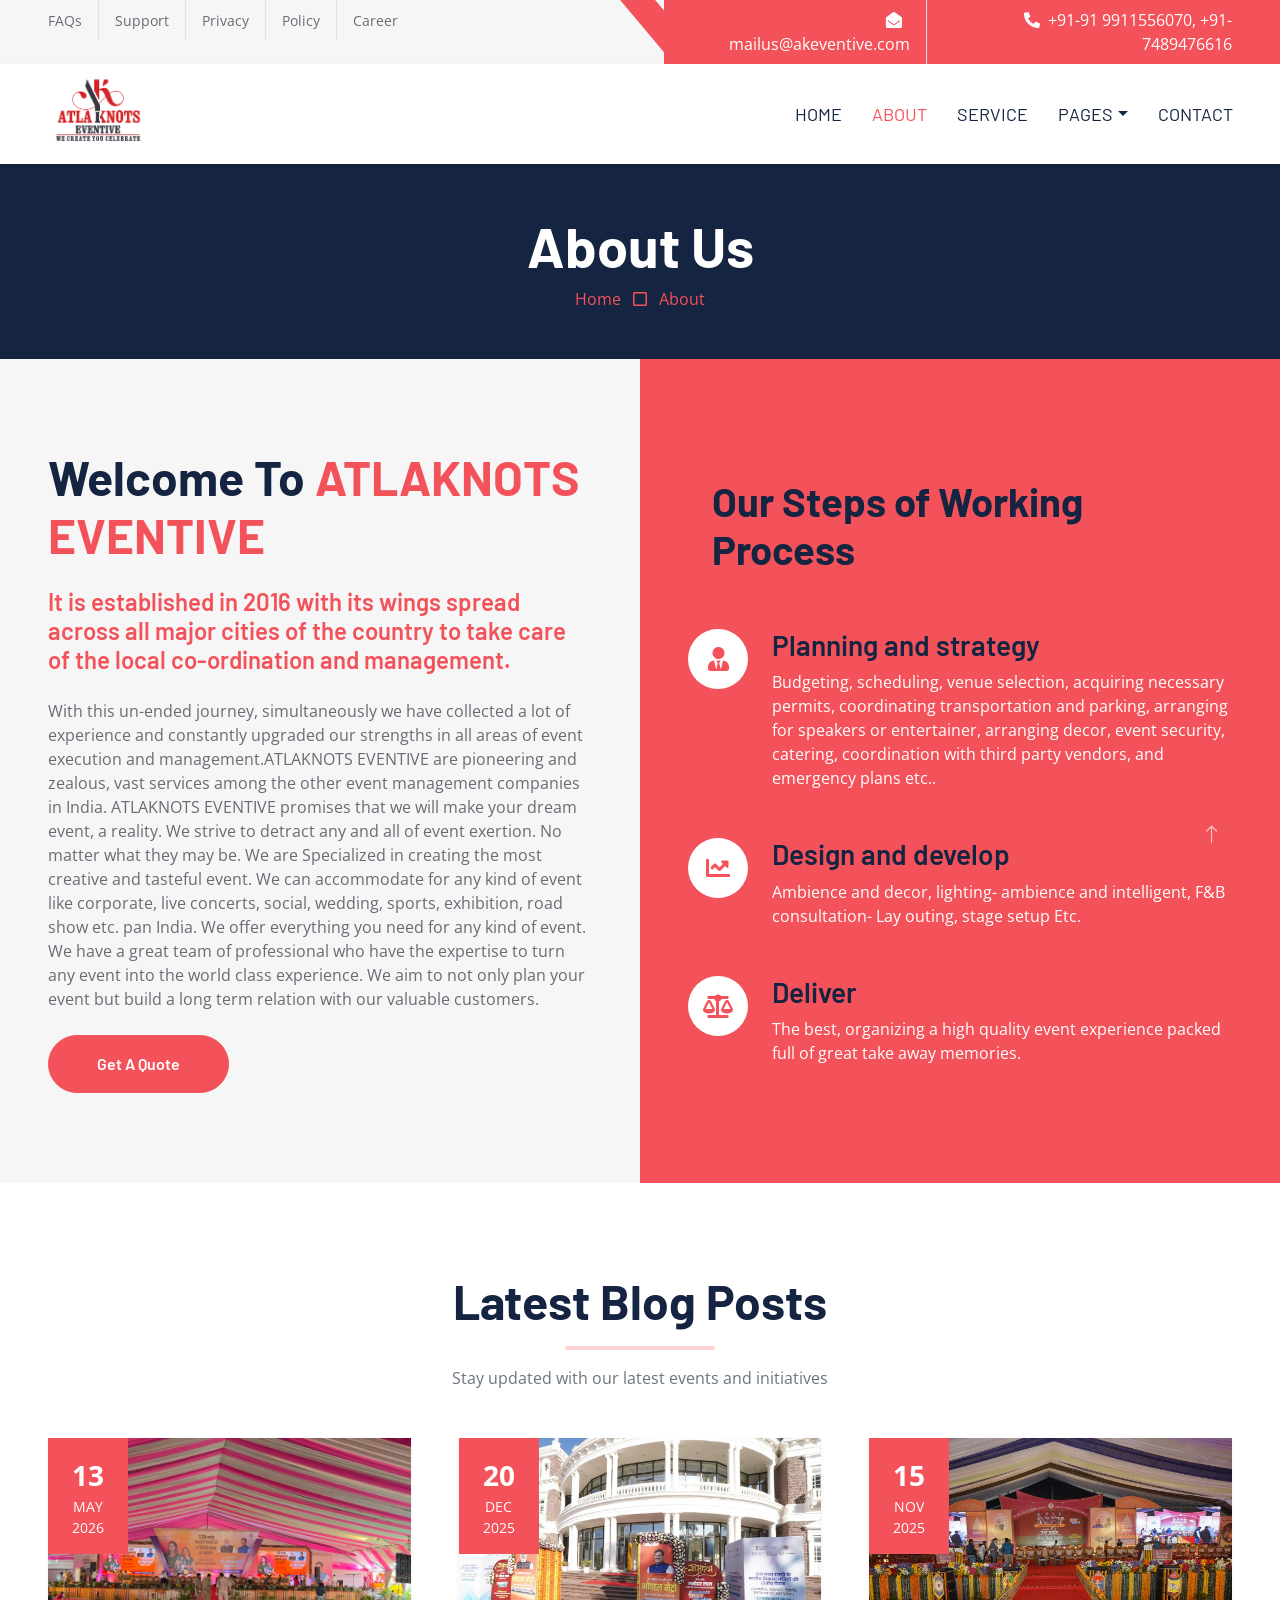
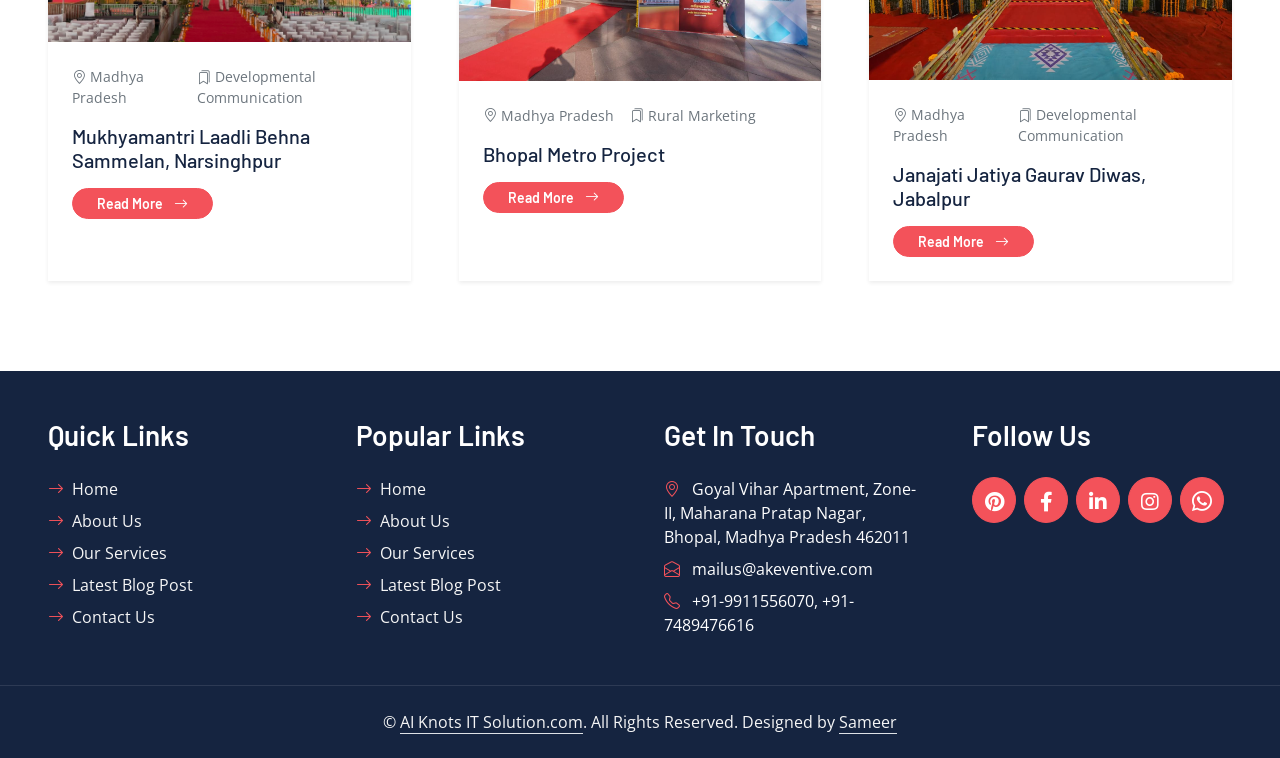
==== commit 6ae91b28: "task" ====
--- a/about.html
+++ b/about.html
@@ -74,12 +74,9 @@
             <a href="service.html" class="nav-item nav-link">Service</a>
             <div class="nav-item dropdown">
                 <a href="#" class="nav-link dropdown-toggle" data-bs-toggle="dropdown">Pages</a>
-                <div class="dropdown-menu m-0">
-                    <a href="blog.html" class="dropdown-item">Blog Grid</a>
-                    <a href="detail.html" class="dropdown-item">Blog Detail</a>
-                    <a href="feature.html" class="dropdown-item">Features</a>
-                    <a href="quote.html" class="dropdown-item">Quote Form</a>
-                    <!-- <a href="team.html" class="dropdown-item">The Team</a> -->
+              <div class="dropdown-menu m-0">
+                    <a href="blog.html" class="dropdown-item">Blog</a>
+                    
                     <!-- <a href="testimonial.html" class="dropdown-item">Testimonial</a> -->
                 </div>
             </div>
